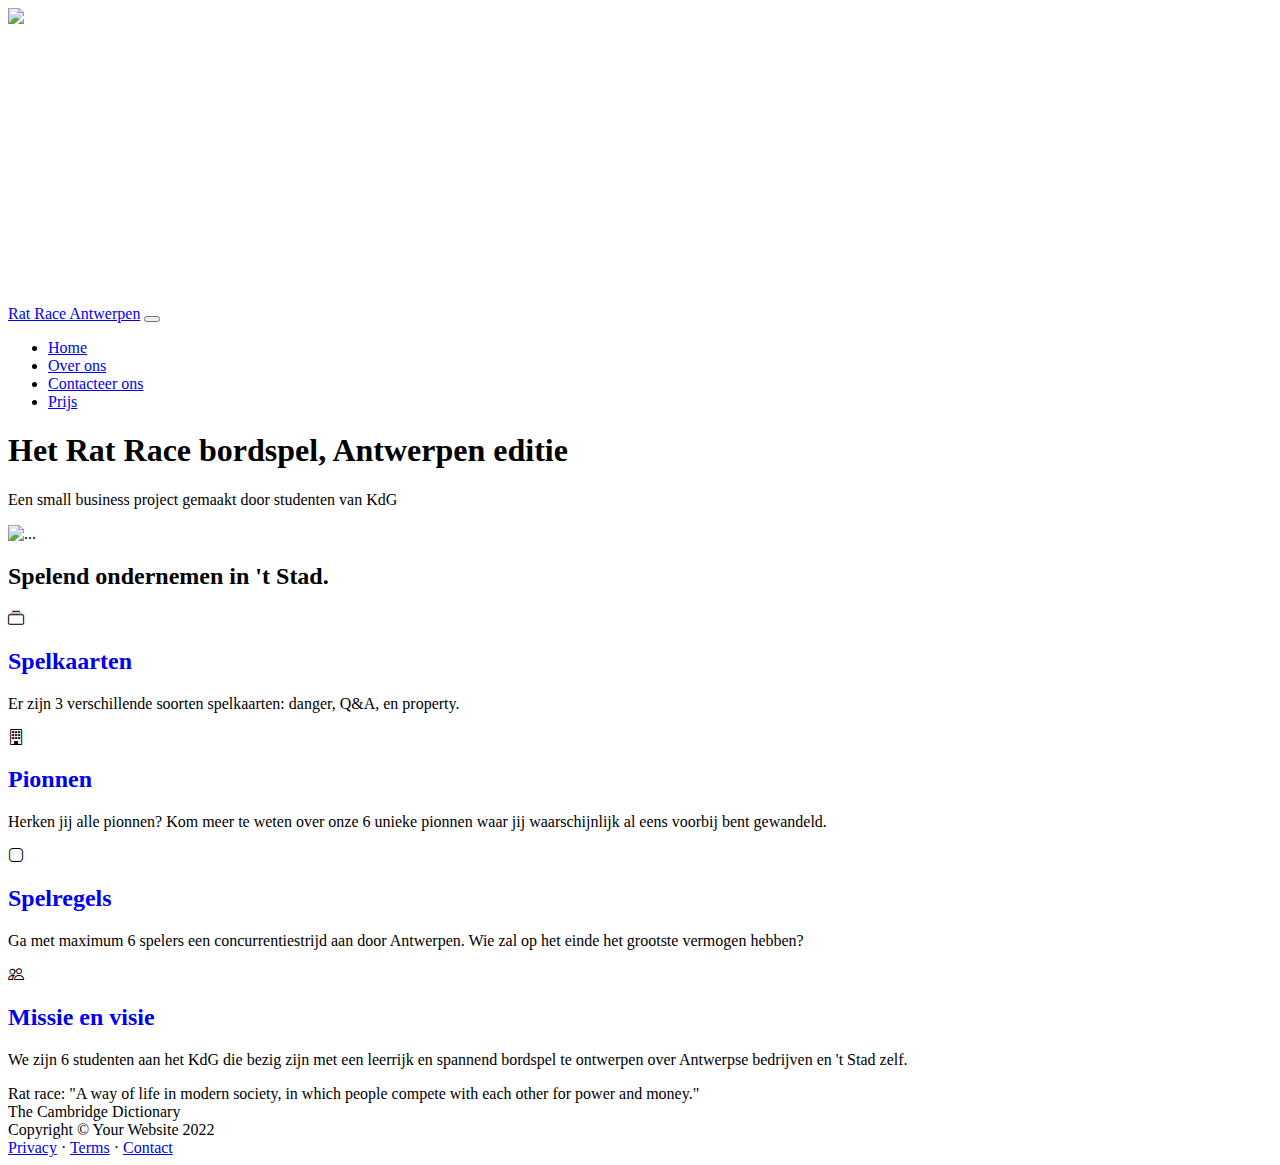
==== index.html @ b605ca50 "update to contact" ====
<!DOCTYPE html>
<html lang="en">
    <head>
        <meta charset="utf-8" />
        <meta name="viewport" content="width=device-width, initial-scale=1, shrink-to-fit=no" />
        <meta name="description" content="" />
        <meta name="author" content="" />
        <title>Modern Business - Start Bootstrap Template</title>
        <!-- Fontawesome -->
        <link rel="stylesheet" type="text/css" href="https://use.fontawesome.com/releases/v6.1.1/css/all.css">
        <!-- Favicon-->
        <link rel="icon" type="image/x-icon" href="assets/favicon.ico" />
        <!-- Bootstrap icons-->
        <link href="https://cdn.jsdelivr.net/npm/bootstrap-icons@1.5.0/font/bootstrap-icons.css" rel="stylesheet" />
        <!-- Core theme CSS (includes Bootstrap)-->
        <link href="css/styles.css" rel="stylesheet" />
    </head>
    <body class="d-flex flex-column h-100">
        <main class="flex-shrink-0">
            <div style="height:33vh;" class="row text-center p-2 row-cols-3">
                <div class="col-sm-4"></div>
                <div class="col-sm-4">
                    <div class="img-fluid"><img src="./assets/ratraceantwerpen_cover.svg" width="100%"></div>
                </div>
                <div class="col-sm-4"></div>
            </div>
            <!-- Navigation-->
            <nav class="navbar navbar-expand-lg navbar-light bg-light bg-gradient sticky-top shadow-lg">
                <div class="container px-5">
                    <a class="navbar-brand" href="index.html">Rat Race Antwerpen</a>
                    <button class="navbar-toggler" type="button" data-bs-toggle="collapse" data-bs-target="#navbarSupportedContent" aria-controls="navbarSupportedContent" aria-expanded="false" aria-label="Toggle navigation"><span class="navbar-toggler-icon"></span></button>
                    <div class="collapse navbar-collapse" id="navbarSupportedContent">
                        <ul class="navbar-nav ms-auto mb-2 mb-lg-0">
                            <li class="nav-item"><a class="nav-link" href="index.html">Home</a></li>
                            <li class="nav-item"><a class="nav-link" href="about.html">Over ons</a></li>
                            <li class="nav-item"><a class="nav-link" href="contact.html">Contacteer ons</a></li>
                            <li class="nav-item"><a class="nav-link" href="pricing.html">Prijs</a></li>
                            <!-- <li class="nav-item"><a class="nav-link" href="faq.html">FAQ</a></li> -->
                            <!-- <li class="nav-item dropdown">
                                <a class="nav-link dropdown-toggle" id="navbarDropdownBlog" href="#" role="button" data-bs-toggle="dropdown" aria-expanded="false">Blog</a>
                                <ul class="dropdown-menu dropdown-menu-end" aria-labelledby="navbarDropdownBlog">
                                    <li><a class="dropdown-item" href="blog-home.html">Blog Home</a></li>
                                    <li><a class="dropdown-item" href="blog-post.html">Blog Post</a></li>
                                </ul>
                            </li>
                            <li class="nav-item dropdown">
                                <a class="nav-link dropdown-toggle" id="navbarDropdownPortfolio" href="#" role="button" data-bs-toggle="dropdown" aria-expanded="false">Portfolio</a>
                                <ul class="dropdown-menu dropdown-menu-end" aria-labelledby="navbarDropdownPortfolio">
                                    <li><a class="dropdown-item" href="portfolio-overview.html">Portfolio Overview</a></li>
                                    <li><a class="dropdown-item" href="portfolio-item.html">Portfolio Item</a></li>
                                </ul>
                            </li> -->
                        </ul>
                    </div>
                </div>
            </nav>
            <!-- Header-->
            <header class="bg-dark py-5">
                <div class="container px-5">
                    <div class="row gx-5 align-items-center justify-content-center">
                        <div class="col-lg-8 col-xl-7 col-xxl-6">
                            <div class="my-5 text-center text-xl-start">
                                <h1 class="display-5 fw-bolder text-white mb-2">Het Rat Race bordspel, Antwerpen editie</h1>
                                <p class="lead fw-normal text-white-50 mb-4">Een small business project gemaakt door studenten van KdG</p>
                                <!-- <div class="d-grid gap-3 d-sm-flex justify-content-sm-center justify-content-xl-start">
                                    <a class="btn btn-primary btn-lg px-4 me-sm-3" href="#features">Get Started</a>
                                    <a class="btn btn-outline-light btn-lg px-4" href="#!">Learn More</a>
                                </div> -->
                            </div>
                        </div>
                        <!-- 
                            Antwerp
                            https://images.rawpixel.com/image_1000/cHJpdmF0ZS9sci9pbWFnZXMvd2Vic2l0ZS8yMDIyLTA5L2xyL2xvYzkyNTE1NDYzLWltYWdlLmpwZw.jpg 
                            Boardgame
                            https://images.rawpixel.com/image_1000/cHJpdmF0ZS9zdGF0aWMvaW1hZ2Uvd2Vic2l0ZS8yMDIyLTA0L2xyL3B4MTM3NjYwMy1pbWFnZS1rd3Z3MjI3NC5qcGc.jpg
                        -->
                        <div class="col-xl-5 col-xxl-6 d-none d-xl-block text-center"><img class="img-fluid rounded-3 my-5" src="https://images.rawpixel.com/image_1000/cHJpdmF0ZS9zdGF0aWMvaW1hZ2Uvd2Vic2l0ZS8yMDIyLTA0L2xyL3B4MTM3NjYwMy1pbWFnZS1rd3Z3MjI3NC5qcGc.jpg" alt="..." /></div>
                    </div>
                </div>
            </header>
            <!-- Features section-->
            <section class="py-5" id="features">
                <div class="container px-5 my-5">
                    <div class="row gx-5">
                        <div class="col-lg-4 mb-5 mb-lg-0"><h2 class="fw-bolder mb-0">Spelend ondernemen in 't Stad.</h2></div>
                        <div class="col-lg-8">
                            <div class="row gx-5 row-cols-1 row-cols-md-2">
                                <div class="col mb-5 h-100">
                                    <div class="feature bg-primary bg-gradient text-white rounded-3 mb-3"><i class="bi bi-collection"></i></div>
                                    <h2 class="h5"><a href="about.html#spelkaarten" style="text-decoration: none;">Spelkaarten</a></h2>
                                    <p class="mb-0">Er zijn 3 verschillende soorten spelkaarten: danger, Q&A, en property.</p>
                                </div>
                                <div class="col mb-5 h-100">
                                    <div class="feature bg-primary bg-gradient text-white rounded-3 mb-3"><i class="bi bi-building"></i></div>
                                    <h2 class="h5"><a href="about.html#pionnen" style="text-decoration: none;">Pionnen</a></h2>
                                    <p class="mb-0">Herken jij alle pionnen? Kom meer te weten over onze 6 unieke pionnen waar jij waarschijnlijk al eens voorbij bent gewandeld.</p>
                                </div>
                                <div class="col mb-5 mb-md-0 h-100">
                                    <div class="feature bg-primary bg-gradient text-white rounded-3 mb-3"><i class="bi bi-app"></i></div>
                                    <h2 class="h5"><a href="about.html#spelregels" style="text-decoration: none;">Spelregels</a></h2>
                                    <p class="mb-0">Ga met maximum 6 spelers een concurrentiestrijd aan door Antwerpen. Wie zal op het einde het grootste vermogen hebben?</p>
                                </div>
                                <div class="col h-100">
                                    <div class="feature bg-primary bg-gradient text-white rounded-3 mb-3"><i class="bi bi-people"></i></div>
                                    <h2 class="h5"><a href="about.html#missie" style="text-decoration: none;">Missie en visie</a></h2>
                                    <p class="mb-0">We zijn 6 studenten aan het KdG die bezig zijn met een leerrijk en spannend bordspel te ontwerpen over Antwerpse bedrijven en 't Stad zelf.</p>
                                </div>
                            </div>
                        </div>
                    </div>
                </div>
            </section>
            <!-- Testimonial section-->
            <div class="py-5 bg-light">
                <div class="container px-5 my-5">
                    <div class="row gx-5 justify-content-center">
                        <div class="col-lg-10 col-xl-7">
                            <div class="text-center">
                                <div class="fs-4 mb-4 fst-italic">Rat race: "A way of life in modern society, in which people compete with each other for power and money."</div>
                                <div class="d-flex align-items-center justify-content-center">
                                   <div class="fw-bold">
                                       The Cambridge Dictionary
                                      </div>                  
                                </div>
                            </div>
                        </div>
                    </div>
                </div>
            </div>
            <!-- Blog preview section-->
            <section class="py-5">
                <div class="container px-5 my-5">
                    <!-- <div class="row gx-5 justify-content-center">
                        <div class="col-lg-8 col-xl-6">
                            <div class="text-center">
                                <h2 class="fw-bolder">From our blog</h2>
                                <p class="lead fw-normal text-muted mb-5">Lorem ipsum, dolor sit amet consectetur adipisicing elit. Eaque fugit ratione dicta mollitia. Officiis ad.</p>
                            </div>
                        </div>
                    </div> -->
                    <!-- <div class="row gx-5">
                        <div class="col-lg-4 mb-5">
                            <div class="card h-100 shadow border-0">
                                <img class="card-img-top" src="https://dummyimage.com/600x350/ced4da/6c757d" alt="..." />
                                <div class="card-body p-4">
                                    <div class="badge bg-primary bg-gradient rounded-pill mb-2">News</div>
                                    <a class="text-decoration-none link-dark stretched-link" href="#!"><h5 class="card-title mb-3">Blog post title</h5></a>
                                    <p class="card-text mb-0">Some quick example text to build on the card title and make up the bulk of the card's content.</p>
                                </div>
                                <div class="card-footer p-4 pt-0 bg-transparent border-top-0">
                                    <div class="d-flex align-items-end justify-content-between">
                                        <div class="d-flex align-items-center">
                                            <img class="rounded-circle me-3" src="https://dummyimage.com/40x40/ced4da/6c757d" alt="..." />
                                            <div class="small">
                                                <div class="fw-bold">Kelly Rowan</div>
                                                <div class="text-muted">March 12, 2022 &middot; 6 min read</div>
                                            </div>
                                        </div>
                                    </div>
                                </div>
                            </div>
                        </div>
                        <div class="col-lg-4 mb-5">
                            <div class="card h-100 shadow border-0">
                                <img class="card-img-top" src="https://dummyimage.com/600x350/adb5bd/495057" alt="..." />
                                <div class="card-body p-4">
                                    <div class="badge bg-primary bg-gradient rounded-pill mb-2">Media</div>
                                    <a class="text-decoration-none link-dark stretched-link" href="#!"><h5 class="card-title mb-3">Another blog post title</h5></a>
                                    <p class="card-text mb-0">This text is a bit longer to illustrate the adaptive height of each card. Some quick example text to build on the card title and make up the bulk of the card's content.</p>
                                </div>
                                <div class="card-footer p-4 pt-0 bg-transparent border-top-0">
                                    <div class="d-flex align-items-end justify-content-between">
                                        <div class="d-flex align-items-center">
                                            <img class="rounded-circle me-3" src="https://dummyimage.com/40x40/ced4da/6c757d" alt="..." />
                                            <div class="small">
                                                <div class="fw-bold">Josiah Barclay</div>
                                                <div class="text-muted">March 23, 2022 &middot; 4 min read</div>
                                            </div>
                                        </div>
                                    </div>
                                </div>
                            </div>
                        </div>
                        <div class="col-lg-4 mb-5">
                            <div class="card h-100 shadow border-0">
                                <img class="card-img-top" src="https://dummyimage.com/600x350/6c757d/343a40" alt="..." />
                                <div class="card-body p-4">
                                    <div class="badge bg-primary bg-gradient rounded-pill mb-2">News</div>
                                    <a class="text-decoration-none link-dark stretched-link" href="#!"><h5 class="card-title mb-3">The last blog post title is a little bit longer than the others</h5></a>
                                    <p class="card-text mb-0">Some more quick example text to build on the card title and make up the bulk of the card's content.</p>
                                </div>
                                <div class="card-footer p-4 pt-0 bg-transparent border-top-0">
                                    <div class="d-flex align-items-end justify-content-between">
                                        <div class="d-flex align-items-center">
                                            <img class="rounded-circle me-3" src="https://dummyimage.com/40x40/ced4da/6c757d" alt="..." />
                                            <div class="small">
                                                <div class="fw-bold">Evelyn Martinez</div>
                                                <div class="text-muted">April 2, 2022 &middot; 10 min read</div>
                                            </div>
                                        </div>
                                    </div>
                                </div>
                            </div>
                        </div>
                    </div> -->
                    <!-- Call to action-->
                    <!-- <aside class="bg-primary bg-gradient rounded-3 p-4 p-sm-5 mt-5">
                        <div class="d-flex align-items-center justify-content-between flex-column flex-xl-row text-center text-xl-start">
                            <div class="mb-4 mb-xl-0">
                                <div class="fs-3 fw-bold text-white">New products, delivered to you.</div>
                                <div class="text-white-50">Sign up for our newsletter for the latest updates.</div>
                            </div>
                            <div class="ms-xl-4">
                                <div class="input-group mb-2">
                                    <input class="form-control" type="text" placeholder="Email address..." aria-label="Email address..." aria-describedby="button-newsletter" />
                                    <button class="btn btn-outline-light" id="button-newsletter" type="button">Sign up</button>
                                </div>
                                <div class="small text-white-50">We care about privacy, and will never share your data.</div>
                            </div>
                        </div>
                    </aside> -->
                </div>
            </section>
        </main>
        <!-- Footer-->
        <footer class="bg-dark py-4 mt-auto">
            <div class="container px-5">
                <div class="row align-items-center justify-content-between flex-column flex-sm-row">
                    <div class="col-auto"><div class="small m-0 text-white">Copyright &copy; Your Website 2022</div></div>
                    <div class="col-auto">
                        <a class="link-light small" href="#!">Privacy</a>
                        <span class="text-white mx-1">&middot;</span>
                        <a class="link-light small" href="#!">Terms</a>
                        <span class="text-white mx-1">&middot;</span>
                        <a class="link-light small" href="contact.html">Contact</a>
                    </div>
                </div>
            </div>
        </footer>
        <!-- Bootstrap core JS-->
        <script src="https://cdn.jsdelivr.net/npm/bootstrap@5.1.3/dist/js/bootstrap.bundle.min.js"></script>
        <!-- Core theme JS-->
        <script src="js/scripts.js"></script>
    </body>
</html>
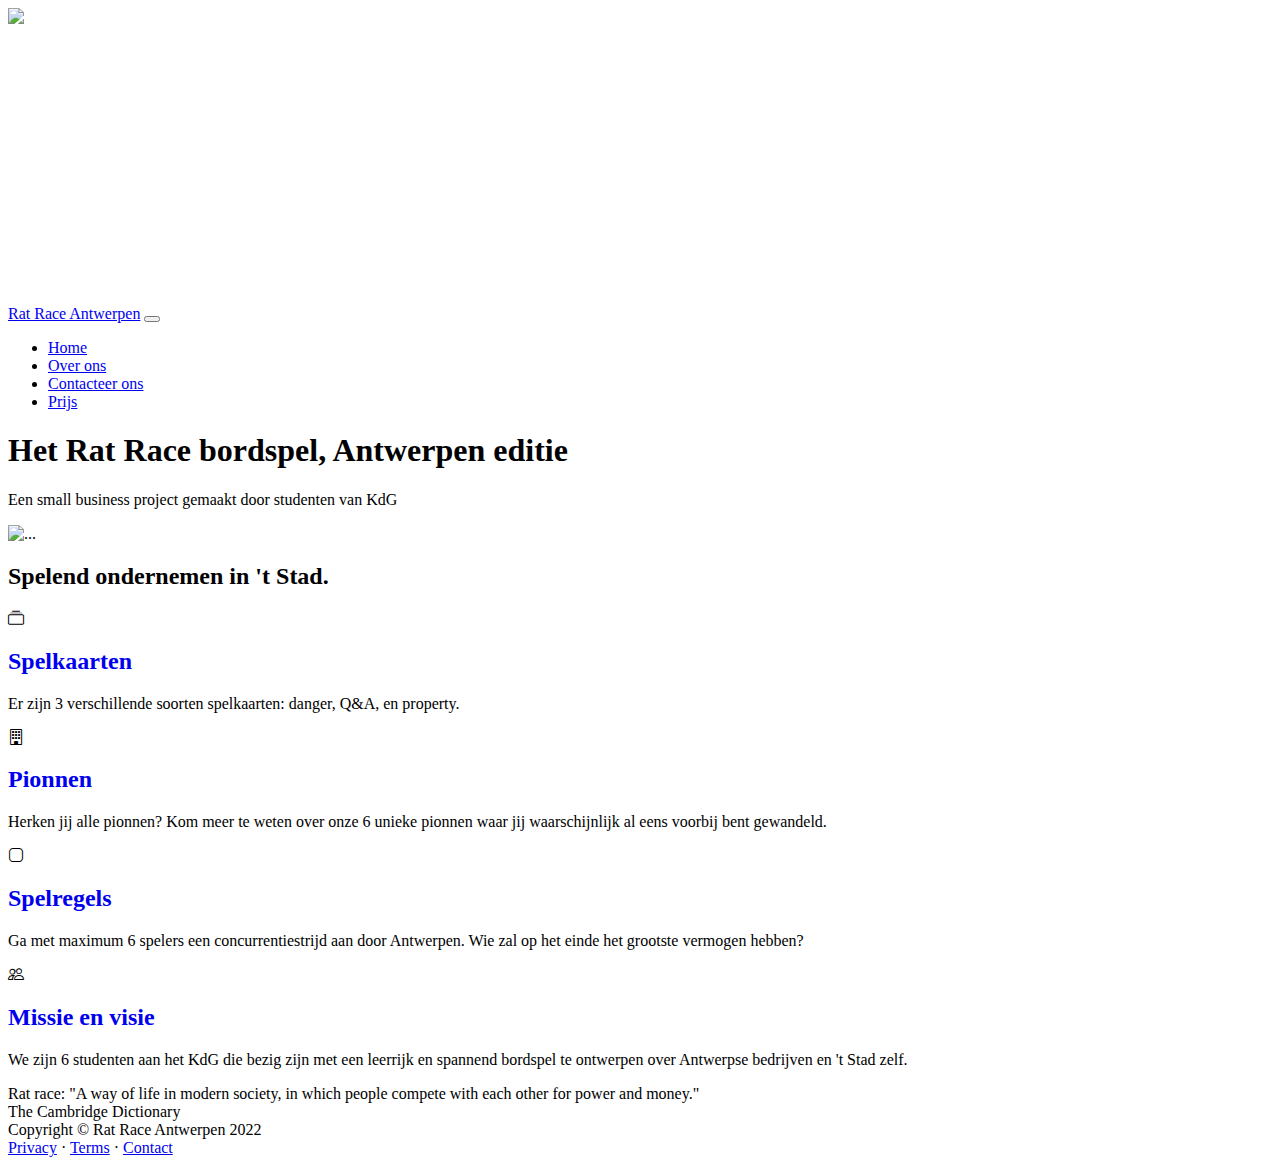
==== commit 4e39e3ef: "Update index.html" ====
--- a/index.html
+++ b/index.html
@@ -5,7 +5,7 @@
         <meta name="viewport" content="width=device-width, initial-scale=1, shrink-to-fit=no" />
         <meta name="description" content="" />
         <meta name="author" content="" />
-        <title>Modern Business - Start Bootstrap Template</title>
+        <title>-= Rat Race Antwerpen =-</title>
         <!-- Fontawesome -->
         <link rel="stylesheet" type="text/css" href="https://use.fontawesome.com/releases/v6.1.1/css/all.css">
         <!-- Favicon-->
@@ -20,7 +20,7 @@
             <div style="height:33vh;" class="row text-center p-2 row-cols-3">
                 <div class="col-sm-4"></div>
                 <div class="col-sm-4">
-                    <div class="img-fluid"><img src="./assets/ratraceantwerpen_cover.svg" width="100%"></div>
+                    <div style="width: 98%;" class="img-fluid"><img width="100%" src="./assets/ratraceantwerpen_cover_2.svg"></div>
                 </div>
                 <div class="col-sm-4"></div>
             </div>
@@ -226,7 +226,7 @@
         <footer class="bg-dark py-4 mt-auto">
             <div class="container px-5">
                 <div class="row align-items-center justify-content-between flex-column flex-sm-row">
-                    <div class="col-auto"><div class="small m-0 text-white">Copyright &copy; Your Website 2022</div></div>
+                    <div class="col-auto"><div class="small m-0 text-white">Copyright &copy; Rat Race Antwerpen 2022</div></div>
                     <div class="col-auto">
                         <a class="link-light small" href="#!">Privacy</a>
                         <span class="text-white mx-1">&middot;</span>
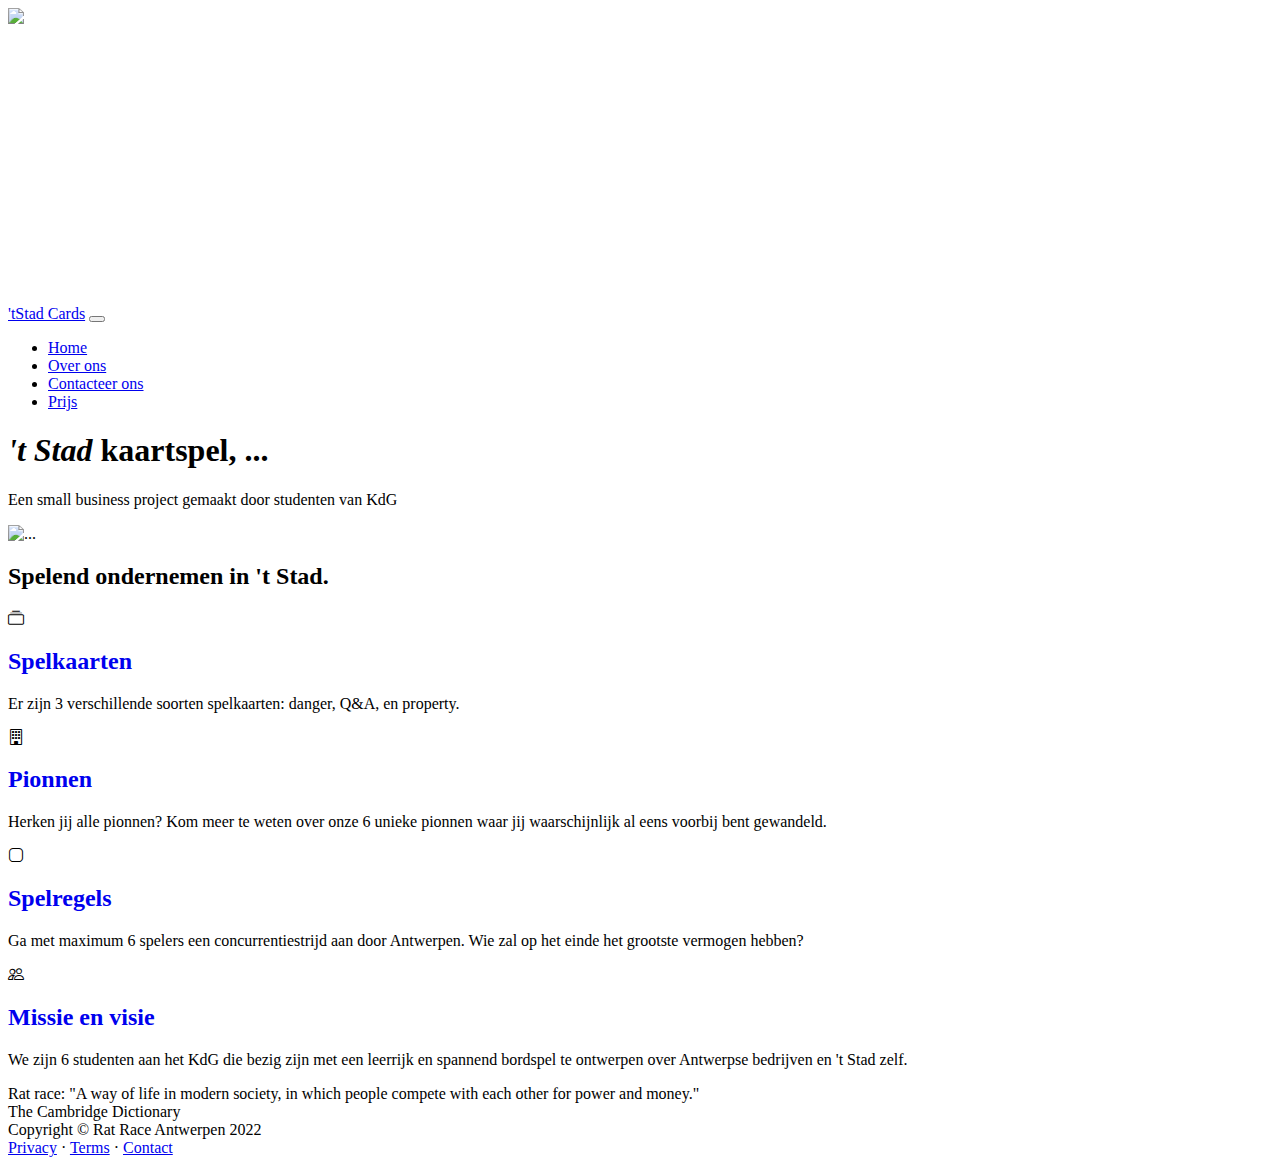
==== commit 181d94b3: "Update index.html" ====
--- a/index.html
+++ b/index.html
@@ -5,7 +5,7 @@
         <meta name="viewport" content="width=device-width, initial-scale=1, shrink-to-fit=no" />
         <meta name="description" content="" />
         <meta name="author" content="" />
-        <title>-= Rat Race Antwerpen =-</title>
+        <title>-= 'tStad Cards =-</title>
         <!-- Fontawesome -->
         <link rel="stylesheet" type="text/css" href="https://use.fontawesome.com/releases/v6.1.1/css/all.css">
         <!-- Favicon-->
@@ -18,16 +18,16 @@
     <body class="d-flex flex-column h-100">
         <main class="flex-shrink-0">
             <div style="height:33vh;" class="row text-center p-2 row-cols-3">
-                <div class="col-sm-4"></div>
-                <div class="col-sm-4">
-                    <div style="width: 98%;" class="img-fluid"><img width="100%" src="./assets/ratraceantwerpen_cover_2.svg"></div>
-                </div>
-                <div class="col-sm-4"></div>
+                <div class="col-sm-3"></div>
+                <div class="col-sm-6">
+                    <img class="w-100" src="./assets/ratraceantwerpen_cover_2.svg">
+                </div>
+                <div class="col-sm-3"></div>
             </div>
             <!-- Navigation-->
             <nav class="navbar navbar-expand-lg navbar-light bg-light bg-gradient sticky-top shadow-lg">
                 <div class="container px-5">
-                    <a class="navbar-brand" href="index.html">Rat Race Antwerpen</a>
+                    <a class="navbar-brand" href="index.html">'tStad Cards</a>
                     <button class="navbar-toggler" type="button" data-bs-toggle="collapse" data-bs-target="#navbarSupportedContent" aria-controls="navbarSupportedContent" aria-expanded="false" aria-label="Toggle navigation"><span class="navbar-toggler-icon"></span></button>
                     <div class="collapse navbar-collapse" id="navbarSupportedContent">
                         <ul class="navbar-nav ms-auto mb-2 mb-lg-0">
@@ -60,7 +60,7 @@
                     <div class="row gx-5 align-items-center justify-content-center">
                         <div class="col-lg-8 col-xl-7 col-xxl-6">
                             <div class="my-5 text-center text-xl-start">
-                                <h1 class="display-5 fw-bolder text-white mb-2">Het Rat Race bordspel, Antwerpen editie</h1>
+                                <h1 class="display-5 fw-bolder text-white mb-2"><i>'t Stad</i> kaartspel, ...</h1>
                                 <p class="lead fw-normal text-white-50 mb-4">Een small business project gemaakt door studenten van KdG</p>
                                 <!-- <div class="d-grid gap-3 d-sm-flex justify-content-sm-center justify-content-xl-start">
                                     <a class="btn btn-primary btn-lg px-4 me-sm-3" href="#features">Get Started</a>
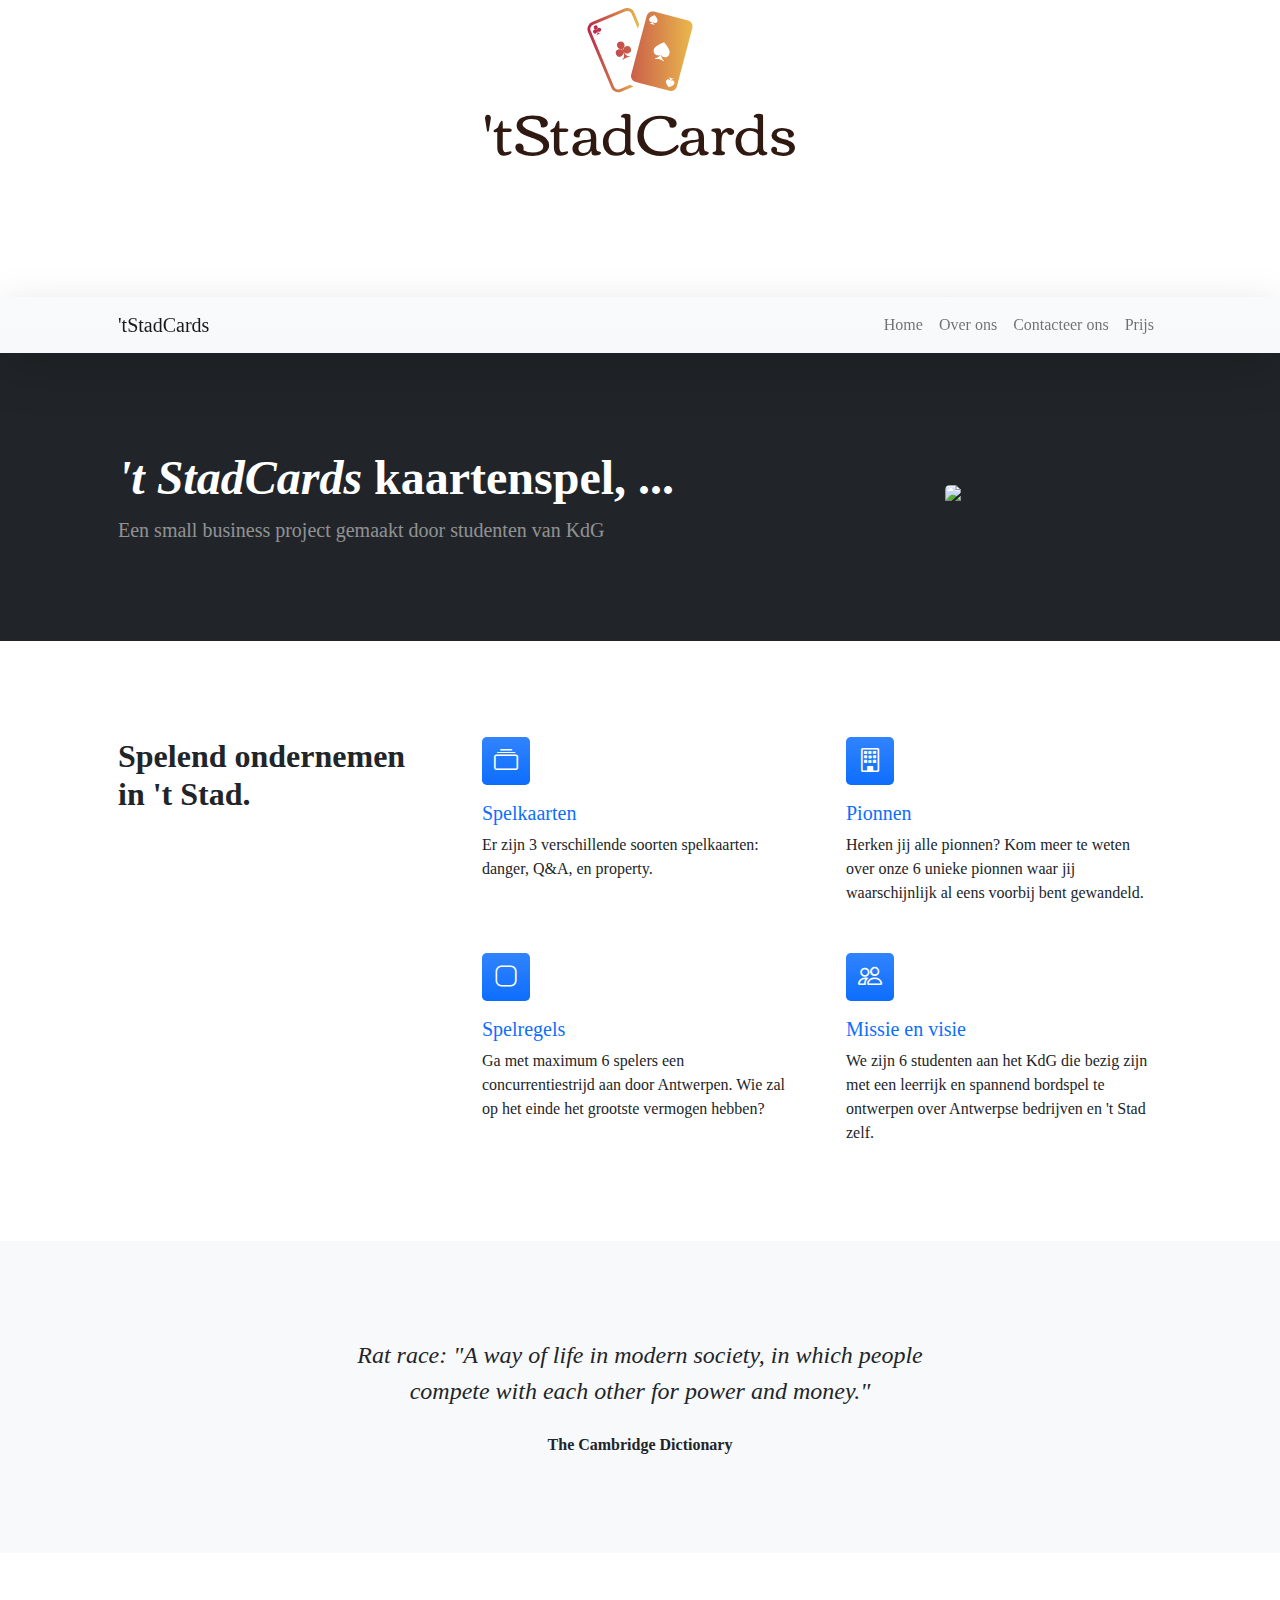
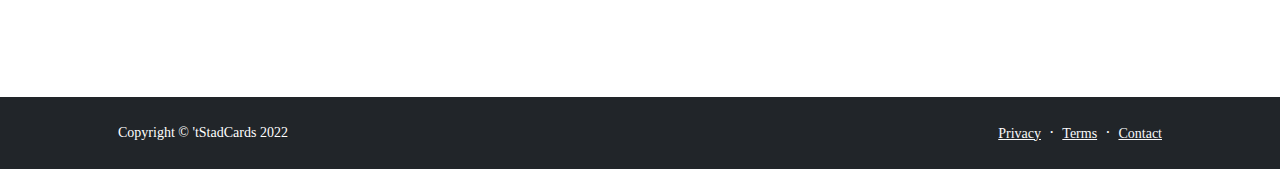
==== commit 30876e36: "basic update - name change, logo and font" ====
--- a/index.html
+++ b/index.html
@@ -5,7 +5,11 @@
         <meta name="viewport" content="width=device-width, initial-scale=1, shrink-to-fit=no" />
         <meta name="description" content="" />
         <meta name="author" content="" />
-        <title>-= 'tStad Cards =-</title>
+        <title>-= 'tStadCards =-</title>
+        <!-- --- Google Fonts --- -->
+        <link rel="preconnect" href="https://fonts.googleapis.com">
+        <link rel="preconnect" href="https://fonts.gstatic.com" crossorigin>
+        <link href="https://fonts.googleapis.com/css2?family=Corben&display=swap" rel="stylesheet">
         <!-- Fontawesome -->
         <link rel="stylesheet" type="text/css" href="https://use.fontawesome.com/releases/v6.1.1/css/all.css">
         <!-- Favicon-->
@@ -20,14 +24,14 @@
             <div style="height:33vh;" class="row text-center p-2 row-cols-3">
                 <div class="col-sm-3"></div>
                 <div class="col-sm-6">
-                    <img class="w-100" src="./assets/ratraceantwerpen_cover_2.svg">
+                    <img class="w-50" src="./assets/tStadCards.svg">
                 </div>
                 <div class="col-sm-3"></div>
             </div>
             <!-- Navigation-->
             <nav class="navbar navbar-expand-lg navbar-light bg-light bg-gradient sticky-top shadow-lg">
                 <div class="container px-5">
-                    <a class="navbar-brand" href="index.html">'tStad Cards</a>
+                    <a class="navbar-brand" href="index.html">'tStadCards</a>
                     <button class="navbar-toggler" type="button" data-bs-toggle="collapse" data-bs-target="#navbarSupportedContent" aria-controls="navbarSupportedContent" aria-expanded="false" aria-label="Toggle navigation"><span class="navbar-toggler-icon"></span></button>
                     <div class="collapse navbar-collapse" id="navbarSupportedContent">
                         <ul class="navbar-nav ms-auto mb-2 mb-lg-0">
@@ -60,7 +64,7 @@
                     <div class="row gx-5 align-items-center justify-content-center">
                         <div class="col-lg-8 col-xl-7 col-xxl-6">
                             <div class="my-5 text-center text-xl-start">
-                                <h1 class="display-5 fw-bolder text-white mb-2"><i>'t Stad</i> kaartspel, ...</h1>
+                                <h1 class="display-5 fw-bolder text-white mb-2"><i>'t StadCards</i> kaartenspel, ...</h1>
                                 <p class="lead fw-normal text-white-50 mb-4">Een small business project gemaakt door studenten van KdG</p>
                                 <!-- <div class="d-grid gap-3 d-sm-flex justify-content-sm-center justify-content-xl-start">
                                     <a class="btn btn-primary btn-lg px-4 me-sm-3" href="#features">Get Started</a>
@@ -74,7 +78,7 @@
                             Boardgame
                             https://images.rawpixel.com/image_1000/cHJpdmF0ZS9zdGF0aWMvaW1hZ2Uvd2Vic2l0ZS8yMDIyLTA0L2xyL3B4MTM3NjYwMy1pbWFnZS1rd3Z3MjI3NC5qcGc.jpg
                         -->
-                        <div class="col-xl-5 col-xxl-6 d-none d-xl-block text-center"><img class="img-fluid rounded-3 my-5" src="https://images.rawpixel.com/image_1000/cHJpdmF0ZS9zdGF0aWMvaW1hZ2Uvd2Vic2l0ZS8yMDIyLTA0L2xyL3B4MTM3NjYwMy1pbWFnZS1rd3Z3MjI3NC5qcGc.jpg" alt="..." /></div>
+                        <div class="col-xl-5 col-xxl-6 d-none d-xl-block text-center"><img class="img-fluid rounded-3 my-5" src="https://images.rawpixel.com/image_1000/czNmcy1wcml2YXRlL3Jhd3BpeGVsX2ltYWdlcy93ZWJzaXRlX2NvbnRlbnQvbHIvcHgxMDg0Njc5LWltYWdlLWt3dndkamZnLmpwZw.jpg" alt="..." /></div>
                     </div>
                 </div>
             </header>
@@ -226,7 +230,7 @@
         <footer class="bg-dark py-4 mt-auto">
             <div class="container px-5">
                 <div class="row align-items-center justify-content-between flex-column flex-sm-row">
-                    <div class="col-auto"><div class="small m-0 text-white">Copyright &copy; Rat Race Antwerpen 2022</div></div>
+                    <div class="col-auto"><div class="small m-0 text-white">Copyright &copy; 'tStadCards 2022</div></div>
                     <div class="col-auto">
                         <a class="link-light small" href="#!">Privacy</a>
                         <span class="text-white mx-1">&middot;</span>
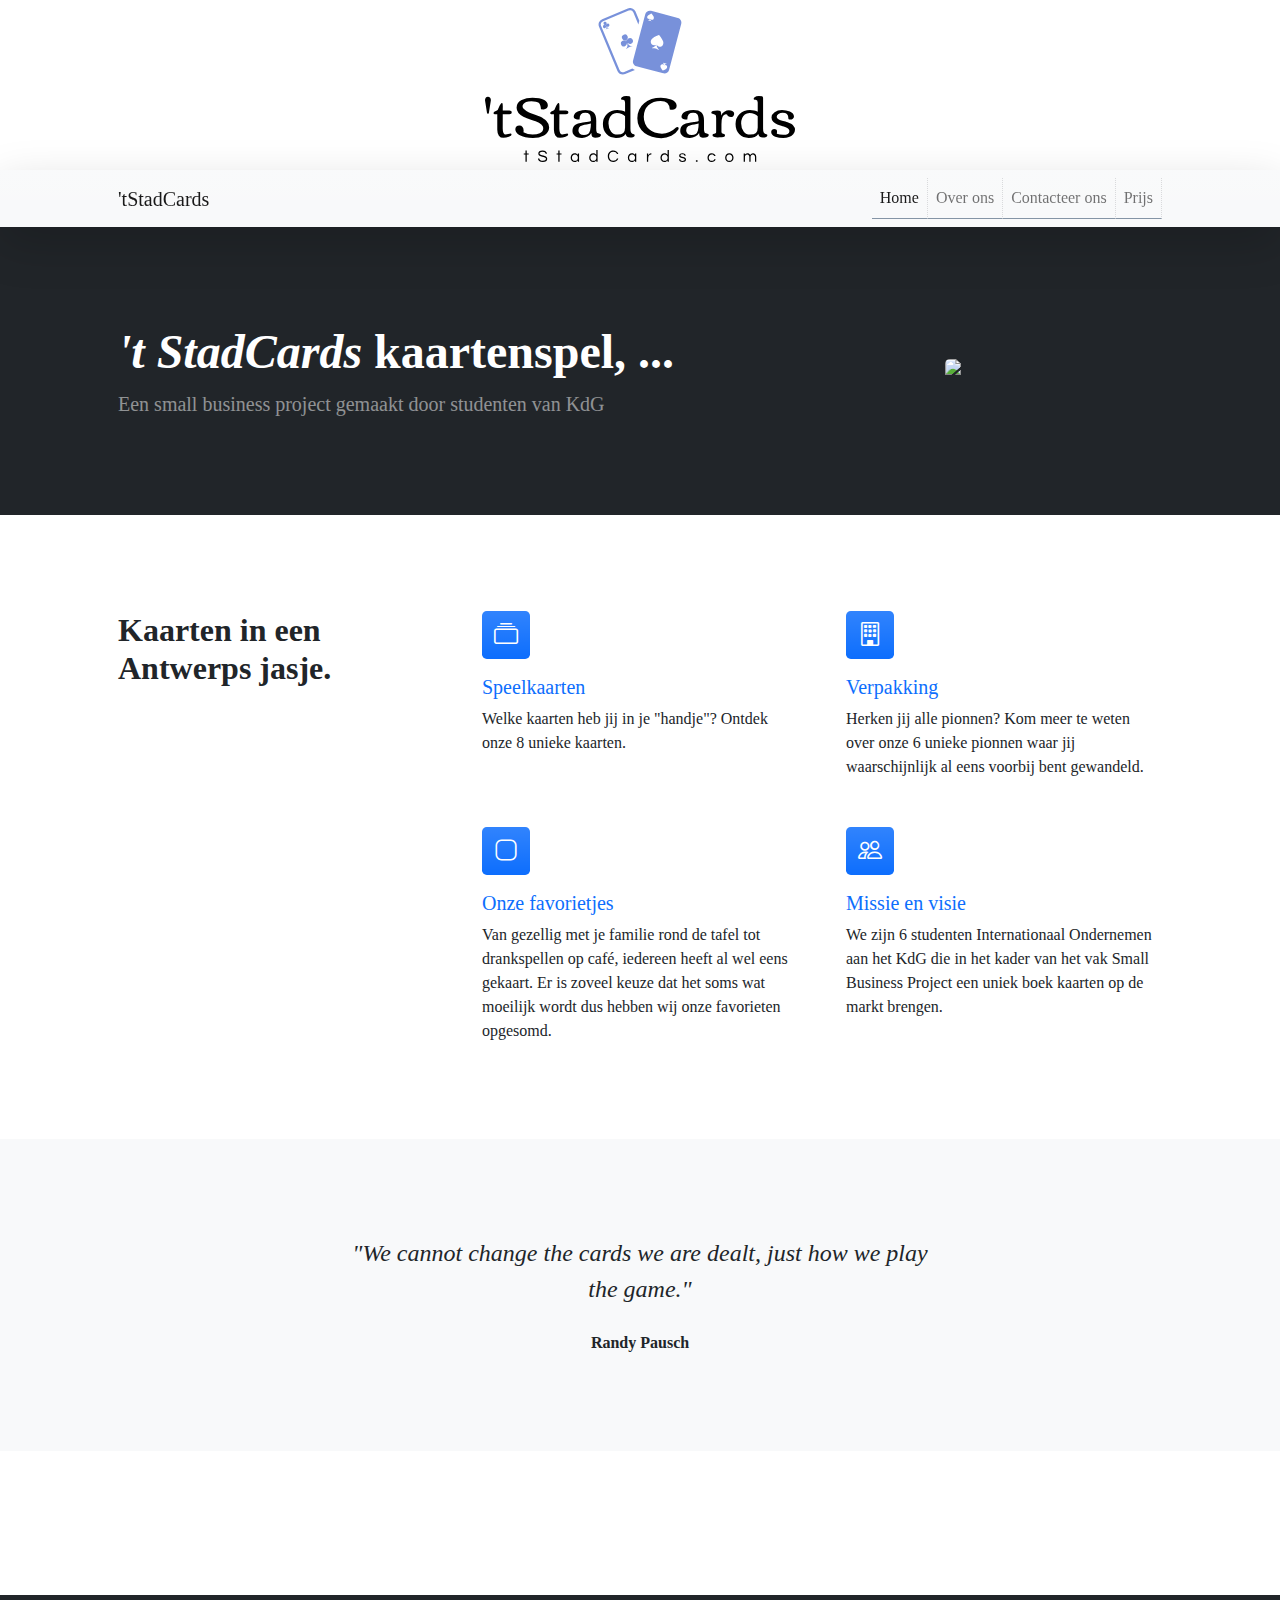
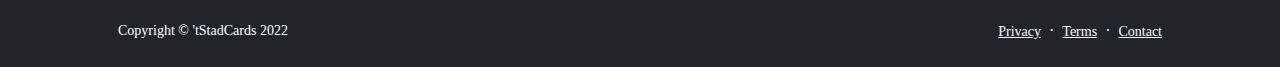
==== commit ff980175: "update" ====
--- a/index.html
+++ b/index.html
@@ -21,10 +21,10 @@
     </head>
     <body class="d-flex flex-column h-100">
         <main class="flex-shrink-0">
-            <div style="height:33vh;" class="row text-center p-2 row-cols-3">
+            <div class="row text-center p-2 row-cols-3">
                 <div class="col-sm-3"></div>
                 <div class="col-sm-6">
-                    <img class="w-50" src="./assets/tStadCards.svg">
+                    <img class="w-50" src="./assets/tStadCards-blue.svg">
                 </div>
                 <div class="col-sm-3"></div>
             </div>
@@ -35,10 +35,10 @@
                     <button class="navbar-toggler" type="button" data-bs-toggle="collapse" data-bs-target="#navbarSupportedContent" aria-controls="navbarSupportedContent" aria-expanded="false" aria-label="Toggle navigation"><span class="navbar-toggler-icon"></span></button>
                     <div class="collapse navbar-collapse" id="navbarSupportedContent">
                         <ul class="navbar-nav ms-auto mb-2 mb-lg-0">
-                            <li class="nav-item"><a class="nav-link" href="index.html">Home</a></li>
-                            <li class="nav-item"><a class="nav-link" href="about.html">Over ons</a></li>
-                            <li class="nav-item"><a class="nav-link" href="contact.html">Contacteer ons</a></li>
-                            <li class="nav-item"><a class="nav-link" href="pricing.html">Prijs</a></li>
+                            <li class="nav-item"><a class="nav-link nav-tabs active" href="index.html">Home</a></li>
+                            <li class="nav-item"><a class="nav-link nav-tabs" href="about.html">Over ons</a></li>
+                            <li class="nav-item"><a class="nav-link nav-tabs" href="contact.html">Contacteer ons</a></li>
+                            <li class="nav-item"><a class="nav-link nav-tabs" href="pricing.html">Prijs</a></li>
                             <!-- <li class="nav-item"><a class="nav-link" href="faq.html">FAQ</a></li> -->
                             <!-- <li class="nav-item dropdown">
                                 <a class="nav-link dropdown-toggle" id="navbarDropdownBlog" href="#" role="button" data-bs-toggle="dropdown" aria-expanded="false">Blog</a>
@@ -86,28 +86,28 @@
             <section class="py-5" id="features">
                 <div class="container px-5 my-5">
                     <div class="row gx-5">
-                        <div class="col-lg-4 mb-5 mb-lg-0"><h2 class="fw-bolder mb-0">Spelend ondernemen in 't Stad.</h2></div>
+                        <div class="col-lg-4 mb-5 mb-lg-0"><h2 class="fw-bolder mb-0">Kaarten in een Antwerps jasje.</h2></div>
                         <div class="col-lg-8">
                             <div class="row gx-5 row-cols-1 row-cols-md-2">
                                 <div class="col mb-5 h-100">
                                     <div class="feature bg-primary bg-gradient text-white rounded-3 mb-3"><i class="bi bi-collection"></i></div>
-                                    <h2 class="h5"><a href="about.html#spelkaarten" style="text-decoration: none;">Spelkaarten</a></h2>
-                                    <p class="mb-0">Er zijn 3 verschillende soorten spelkaarten: danger, Q&A, en property.</p>
+                                    <h2 class="h5"><a href="about.html#spelkaarten" style="text-decoration: none;">Speelkaarten</a></h2>
+                                    <p class="mb-0">Welke kaarten heb jij in je "handje"? Ontdek onze 8 unieke kaarten.</p>
                                 </div>
                                 <div class="col mb-5 h-100">
                                     <div class="feature bg-primary bg-gradient text-white rounded-3 mb-3"><i class="bi bi-building"></i></div>
-                                    <h2 class="h5"><a href="about.html#pionnen" style="text-decoration: none;">Pionnen</a></h2>
+                                    <h2 class="h5"><a href="about.html#pionnen" style="text-decoration: none;">Verpakking</a></h2>
                                     <p class="mb-0">Herken jij alle pionnen? Kom meer te weten over onze 6 unieke pionnen waar jij waarschijnlijk al eens voorbij bent gewandeld.</p>
                                 </div>
                                 <div class="col mb-5 mb-md-0 h-100">
                                     <div class="feature bg-primary bg-gradient text-white rounded-3 mb-3"><i class="bi bi-app"></i></div>
-                                    <h2 class="h5"><a href="about.html#spelregels" style="text-decoration: none;">Spelregels</a></h2>
-                                    <p class="mb-0">Ga met maximum 6 spelers een concurrentiestrijd aan door Antwerpen. Wie zal op het einde het grootste vermogen hebben?</p>
+                                    <h2 class="h5"><a href="about.html#spelregels" style="text-decoration: none;">Onze favorietjes</a></h2>
+                                    <p class="mb-0">Van gezellig met je familie rond de tafel tot drankspellen op café, iedereen heeft al wel eens gekaart. Er is zoveel keuze dat het soms wat moeilijk wordt dus hebben wij onze favorieten opgesomd. </p>
                                 </div>
                                 <div class="col h-100">
                                     <div class="feature bg-primary bg-gradient text-white rounded-3 mb-3"><i class="bi bi-people"></i></div>
                                     <h2 class="h5"><a href="about.html#missie" style="text-decoration: none;">Missie en visie</a></h2>
-                                    <p class="mb-0">We zijn 6 studenten aan het KdG die bezig zijn met een leerrijk en spannend bordspel te ontwerpen over Antwerpse bedrijven en 't Stad zelf.</p>
+                                    <p class="mb-0">We zijn 6 studenten Internationaal Ondernemen aan het KdG die in het kader van het vak Small Business Project een uniek boek kaarten op de markt brengen.</p>
                                 </div>
                             </div>
                         </div>
@@ -120,10 +120,10 @@
                     <div class="row gx-5 justify-content-center">
                         <div class="col-lg-10 col-xl-7">
                             <div class="text-center">
-                                <div class="fs-4 mb-4 fst-italic">Rat race: "A way of life in modern society, in which people compete with each other for power and money."</div>
+                                <div class="fs-4 mb-4 fst-italic">"We cannot change the cards we are dealt, just how we play the game."</div>
                                 <div class="d-flex align-items-center justify-content-center">
                                    <div class="fw-bold">
-                                       The Cambridge Dictionary
+                                    Randy Pausch                                    
                                       </div>                  
                                 </div>
                             </div>
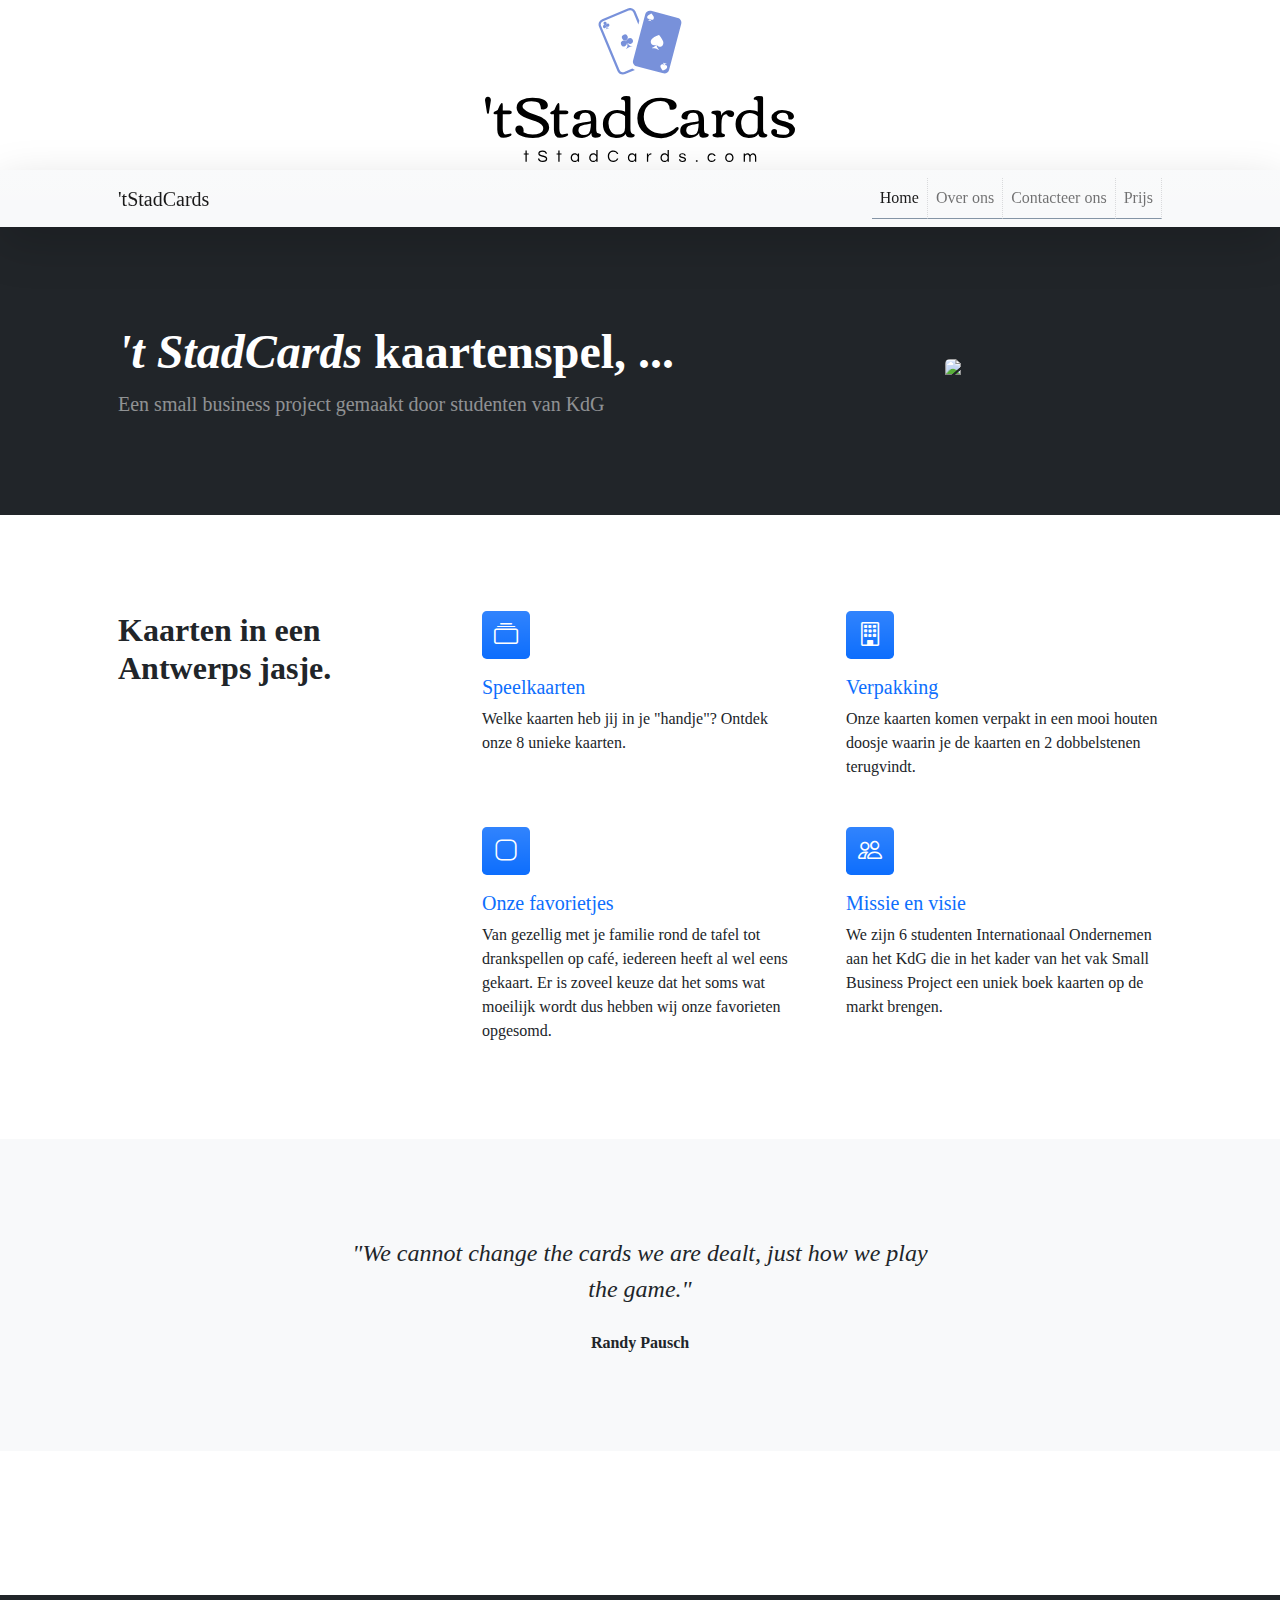
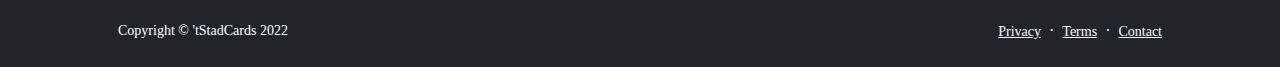
==== commit 08143fdb: "content update" ====
--- a/index.html
+++ b/index.html
@@ -97,7 +97,7 @@
                                 <div class="col mb-5 h-100">
                                     <div class="feature bg-primary bg-gradient text-white rounded-3 mb-3"><i class="bi bi-building"></i></div>
                                     <h2 class="h5"><a href="about.html#pionnen" style="text-decoration: none;">Verpakking</a></h2>
-                                    <p class="mb-0">Herken jij alle pionnen? Kom meer te weten over onze 6 unieke pionnen waar jij waarschijnlijk al eens voorbij bent gewandeld.</p>
+                                    <p class="mb-0">Onze kaarten komen verpakt in een mooi houten doosje waarin je de kaarten en 2 dobbelstenen terugvindt.</p>
                                 </div>
                                 <div class="col mb-5 mb-md-0 h-100">
                                     <div class="feature bg-primary bg-gradient text-white rounded-3 mb-3"><i class="bi bi-app"></i></div>
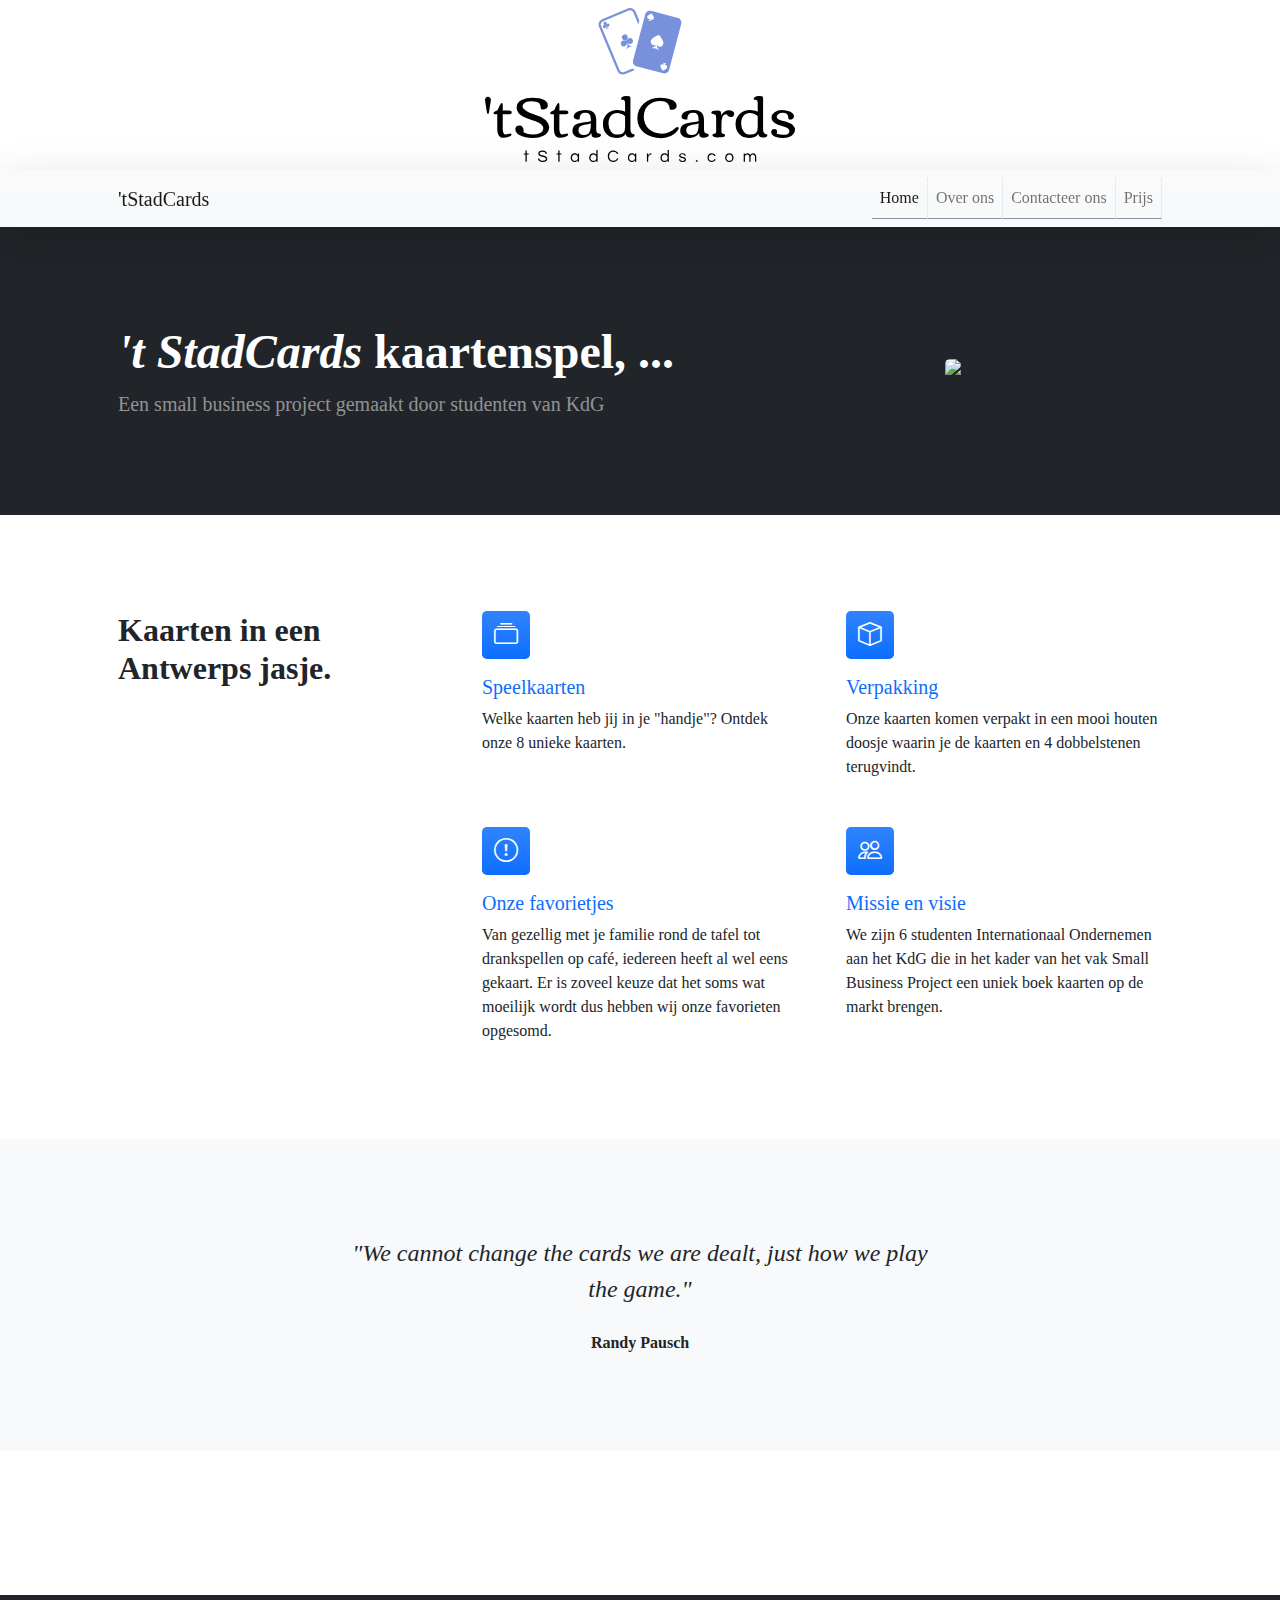
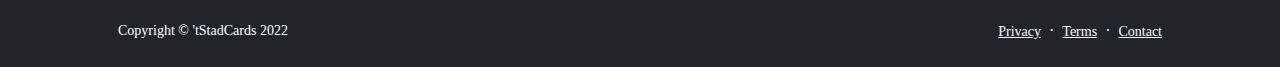
==== commit 59cd0184: "general cleanup contact" ====
--- a/index.html
+++ b/index.html
@@ -39,21 +39,6 @@
                             <li class="nav-item"><a class="nav-link nav-tabs" href="about.html">Over ons</a></li>
                             <li class="nav-item"><a class="nav-link nav-tabs" href="contact.html">Contacteer ons</a></li>
                             <li class="nav-item"><a class="nav-link nav-tabs" href="pricing.html">Prijs</a></li>
-                            <!-- <li class="nav-item"><a class="nav-link" href="faq.html">FAQ</a></li> -->
-                            <!-- <li class="nav-item dropdown">
-                                <a class="nav-link dropdown-toggle" id="navbarDropdownBlog" href="#" role="button" data-bs-toggle="dropdown" aria-expanded="false">Blog</a>
-                                <ul class="dropdown-menu dropdown-menu-end" aria-labelledby="navbarDropdownBlog">
-                                    <li><a class="dropdown-item" href="blog-home.html">Blog Home</a></li>
-                                    <li><a class="dropdown-item" href="blog-post.html">Blog Post</a></li>
-                                </ul>
-                            </li>
-                            <li class="nav-item dropdown">
-                                <a class="nav-link dropdown-toggle" id="navbarDropdownPortfolio" href="#" role="button" data-bs-toggle="dropdown" aria-expanded="false">Portfolio</a>
-                                <ul class="dropdown-menu dropdown-menu-end" aria-labelledby="navbarDropdownPortfolio">
-                                    <li><a class="dropdown-item" href="portfolio-overview.html">Portfolio Overview</a></li>
-                                    <li><a class="dropdown-item" href="portfolio-item.html">Portfolio Item</a></li>
-                                </ul>
-                            </li> -->
                         </ul>
                     </div>
                 </div>
@@ -95,12 +80,12 @@
                                     <p class="mb-0">Welke kaarten heb jij in je "handje"? Ontdek onze 8 unieke kaarten.</p>
                                 </div>
                                 <div class="col mb-5 h-100">
-                                    <div class="feature bg-primary bg-gradient text-white rounded-3 mb-3"><i class="bi bi-building"></i></div>
-                                    <h2 class="h5"><a href="about.html#pionnen" style="text-decoration: none;">Verpakking</a></h2>
-                                    <p class="mb-0">Onze kaarten komen verpakt in een mooi houten doosje waarin je de kaarten en 2 dobbelstenen terugvindt.</p>
+                                    <div class="feature bg-primary bg-gradient text-white rounded-3 mb-3"><i class="bi bi-box"></i></div>
+                                    <h2 class="h5"><a href="about.html#verpakking" style="text-decoration: none;">Verpakking</a></h2>
+                                    <p class="mb-0">Onze kaarten komen verpakt in een mooi houten doosje waarin je de kaarten en 4 dobbelstenen terugvindt.</p>
                                 </div>
                                 <div class="col mb-5 mb-md-0 h-100">
-                                    <div class="feature bg-primary bg-gradient text-white rounded-3 mb-3"><i class="bi bi-app"></i></div>
+                                    <div class="feature bg-primary bg-gradient text-white rounded-3 mb-3"><i class="bi bi-exclamation-circle"></i></div>
                                     <h2 class="h5"><a href="about.html#spelregels" style="text-decoration: none;">Onze favorietjes</a></h2>
                                     <p class="mb-0">Van gezellig met je familie rond de tafel tot drankspellen op café, iedereen heeft al wel eens gekaart. Er is zoveel keuze dat het soms wat moeilijk wordt dus hebben wij onze favorieten opgesomd. </p>
                                 </div>
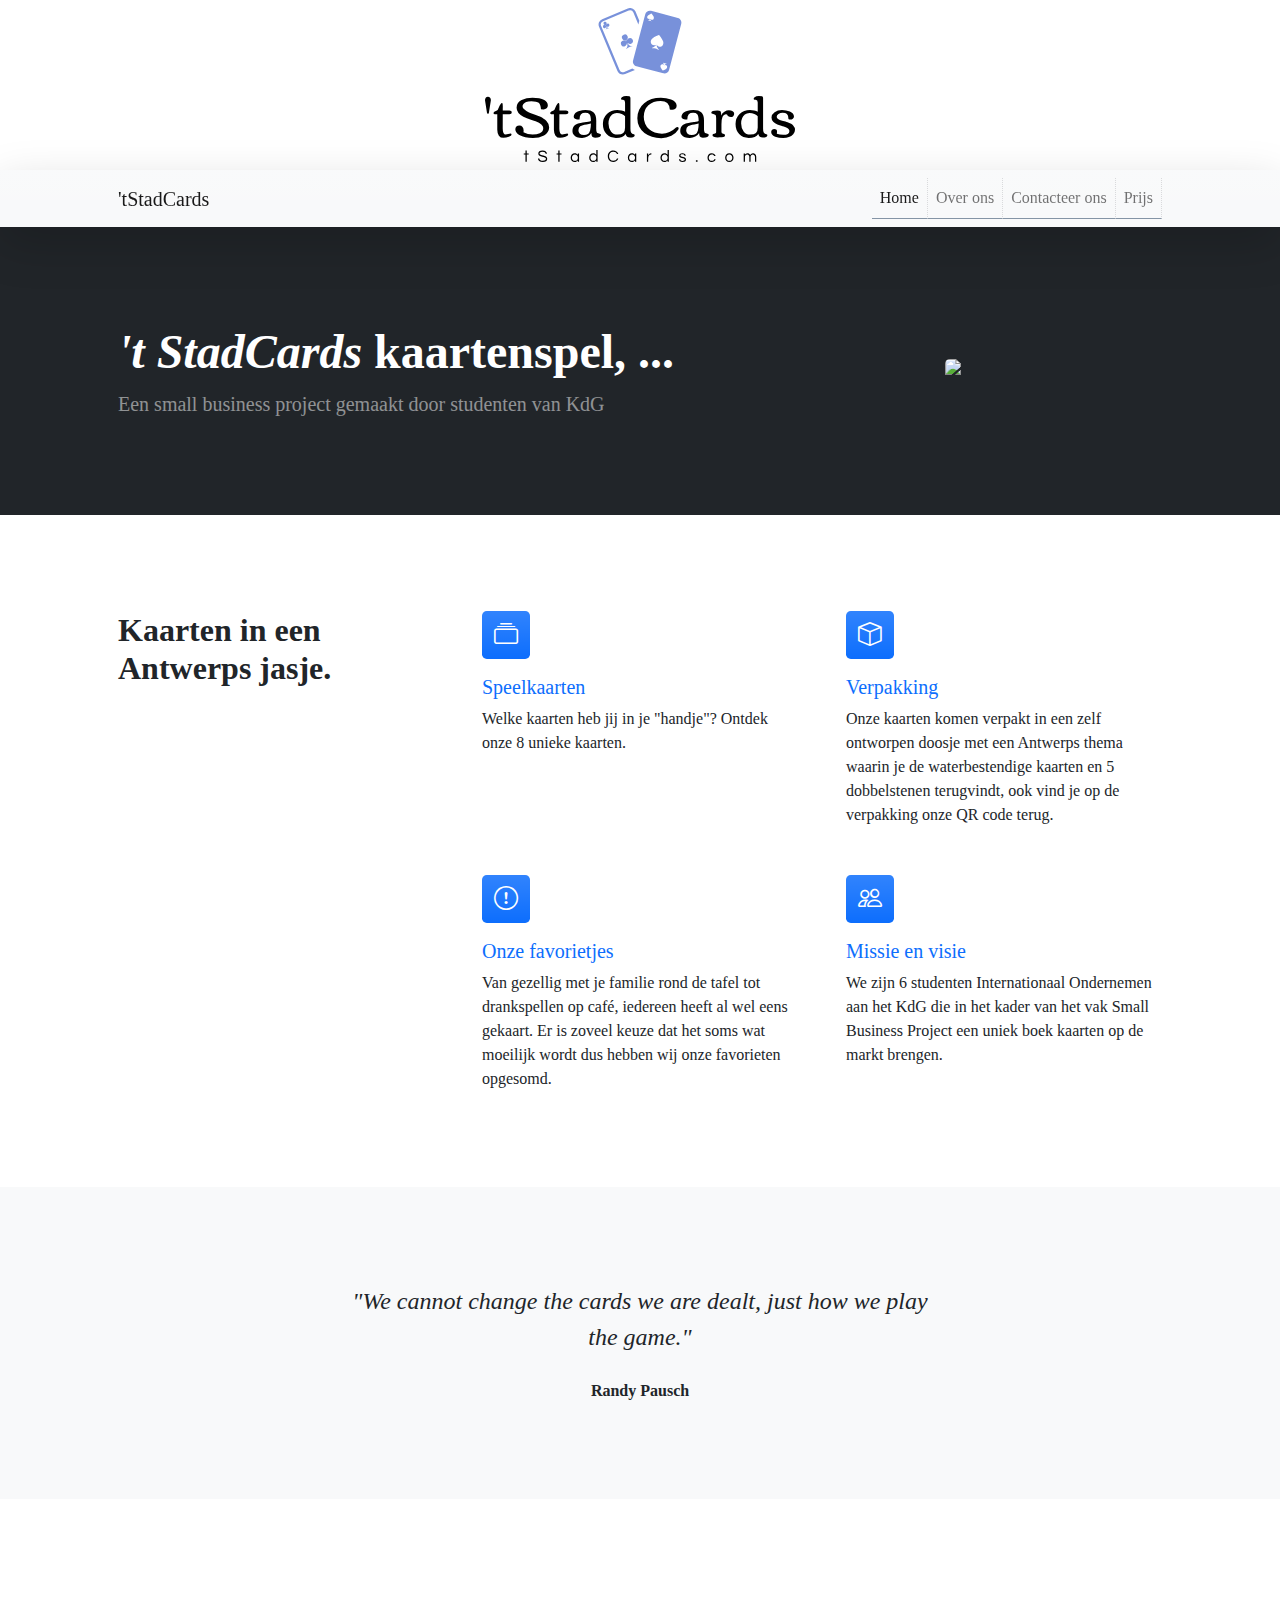
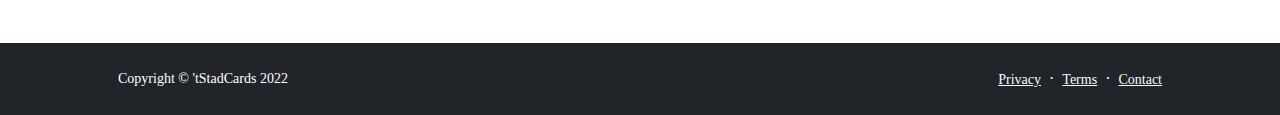
==== commit cced366e: "update cleanup" ====
--- a/index.html
+++ b/index.html
@@ -82,7 +82,7 @@
                                 <div class="col mb-5 h-100">
                                     <div class="feature bg-primary bg-gradient text-white rounded-3 mb-3"><i class="bi bi-box"></i></div>
                                     <h2 class="h5"><a href="about.html#verpakking" style="text-decoration: none;">Verpakking</a></h2>
-                                    <p class="mb-0">Onze kaarten komen verpakt in een mooi houten doosje waarin je de kaarten en 4 dobbelstenen terugvindt.</p>
+                                    <p class="mb-0">Onze kaarten komen verpakt in een zelf ontworpen doosje met een Antwerps thema waarin je de waterbestendige kaarten en 5 dobbelstenen terugvindt, ook vind je op de verpakking onze QR code terug.</p>
                                 </div>
                                 <div class="col mb-5 mb-md-0 h-100">
                                     <div class="feature bg-primary bg-gradient text-white rounded-3 mb-3"><i class="bi bi-exclamation-circle"></i></div>
